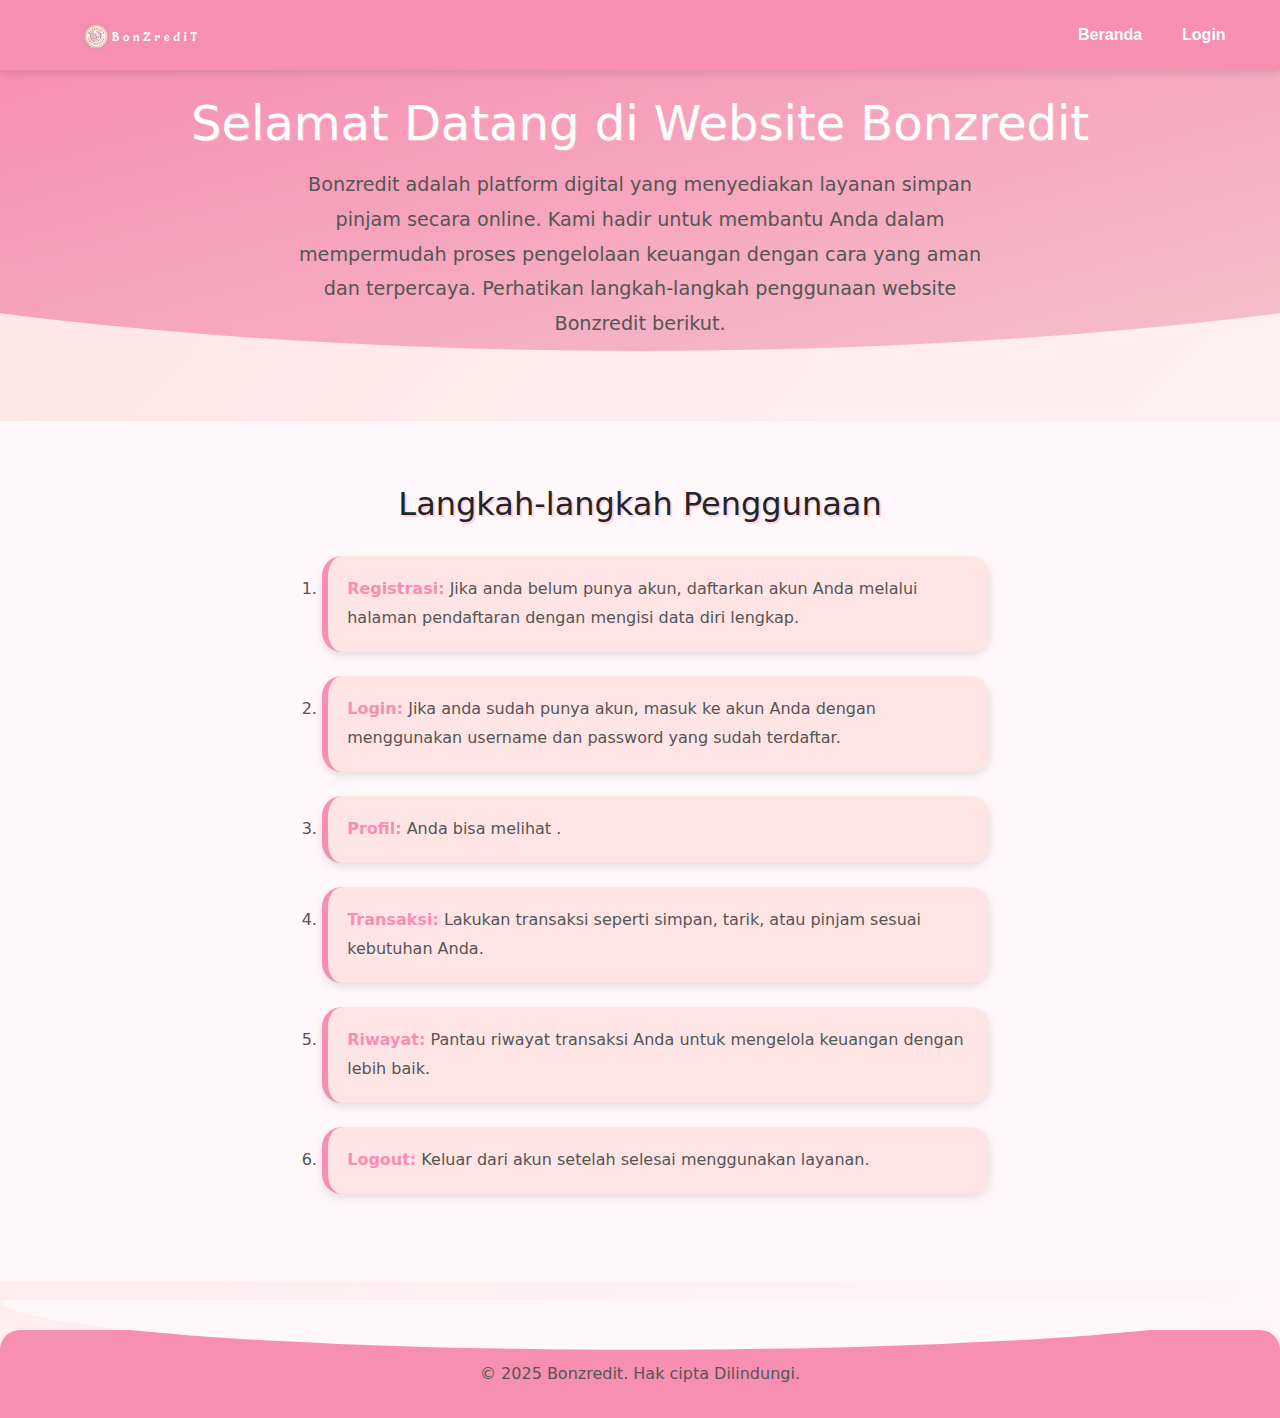
==== index.html @ b8ae23ed "Add files via upload" ====
<!DOCTYPE html>
<html lang="en">
<head>
    <meta charset="UTF-8">
    <meta name="viewport" content="width=device-width, initial-scale=1.0">
    <link rel="stylesheet" href="hme.css">
    <link rel="stylesheet" href="https://cdn.jsdelivr.net/npm/bootstrap@5.3.0/dist/css/bootstrap.min.css">
    <link rel="icon" href="favicon.ico" type="image/x-icon">
    <title>Bonzredit</title>
</head>
<body>
    <nav class="navbar navbar-expand-lg navbar-light">
        <div class="container">
            <a class="navbar-brand" href="home.html">
                <img src="5 (2).png" alt="Logo" width="100">
            </a>
            <button class="navbar-toggler" type="button" data-bs-toggle="collapse" data-bs-target="#navbarNav" aria-controls="navbarNav" aria-expanded="false" aria-label="Toggle navigation">
                <span class="navbar-toggler-icon" ></span>
            </button>
            <div class="collapse navbar-collapse" id="navbarNav">
                <ul class="navbar-nav ms-auto">
                    <li class="nav-item">
                        <a class="nav-link" href="index.html">Beranda</a>
                    </li>
                    <li class="nav-item">
                        <a class="nav-link" href="signin.html">Login</a>
                    </li>
                </ul>
            </div>
        </div>
    </nav>

    <div id="beranda" class="content section">
        <header>
            <h1>Selamat Datang di Website Bonzredit</h1>
            <p>Bonzredit adalah platform digital yang menyediakan layanan simpan pinjam secara online. Kami hadir untuk membantu Anda dalam mempermudah proses pengelolaan keuangan dengan cara yang aman dan terpercaya. Perhatikan langkah-langkah penggunaan website Bonzredit berikut.</p>
        </header>
    </div>

    <div id="langkah" class="content section">
    <div class="steps">
        <h2>Langkah-langkah Penggunaan</h2>
        <ol>
            <li><span>Registrasi:</span> Jika anda belum punya akun, daftarkan akun Anda melalui halaman pendaftaran dengan mengisi data diri lengkap.</li>
            <li><span>Login:</span> Jika anda sudah punya akun, masuk ke akun Anda dengan menggunakan username dan password yang sudah terdaftar.</li>
            <li><span>Profil:</span> Anda bisa melihat .</li>
            <li><span>Transaksi:</span> Lakukan transaksi seperti simpan, tarik, atau pinjam sesuai kebutuhan Anda.</li>
            <li><span>Riwayat:</span> Pantau riwayat transaksi Anda untuk mengelola keuangan dengan lebih baik.</li>
            <li><span>Logout:</span> Keluar dari akun setelah selesai menggunakan layanan.</li>
        </ol>
    </div>
    </div>

    <footer>
        <p>&copy; 2025 Bonzredit. Hak cipta Dilindungi.</p>
    </footer>

    <script src="https://cdn.jsdelivr.net/npm/bootstrap@5.3.0/dist/js/bootstrap.bundle.min.js"></script>   
</body>
</html>
---- hme.css ----
body {
    font-family: 'Poppins', sans-serif;
    margin: 0;
    padding: 0;
    background: linear-gradient(to bottom right, #ffe4e6, #fff7fa);
    color: #333;
    overflow-x: hidden;
}

h1, h2, h3 {
    color: #ea296c;
    text-shadow: 1px 1px #ffb3c1;
}

h1{
    margin-top:-40px;
}

p, li {
    color: #555;
}

a {
    text-decoration: none;
    color: inherit;
}

ul {
    list-style: none;
    padding: 0;
    margin: 0;
}

/* Navbar */
body {
    font-family: 'Poppins', sans-serif;
    background-color: #fbe0f8; 
    color: #333;
    margin: 0;
    padding: 0;
}

/* Styling untuk navbar */
.navbar {
    padding: 15px;
    display: flex;
    justify-content: space-between;
    align-items: center;
    background: #f78fb3;
    box-shadow: 0 4px 8px rgba(0, 0, 0, 0.1);
    position: sticky;
    top: 0;
    z-index: 1000;
}

.navbar-brand img {
    width: 120px;
    transition: transform 0.3s ease;
}

.navbar-brand img:hover {
    transform: scale(1.1) rotate(5deg); /* Cute hover effect */
}

#navbarNav ul {
    display: flex;
    gap: 0.7rem;
    margin-top: 1px;
    margin-right: -42px;
}

#navbarNav ul li a {
    color: white;
    font-weight: 650;
    padding: 0.9rem;
    border-radius: 50px;
    transition: background 0.3s ease;
    font-family: 'Poppins', sans-serif;
}

#navbarNav ul li a:hover {
    background: rgba(255, 255, 255, 0.3);
}

/* isi */
#beranda {
    text-align: center;
    padding: 5rem 2rem;

    background: linear-gradient(to bottom right, #f78fb3, #f5c5ce);
    color: white;
    clip-path: ellipse(100% 80% at 50% 0%);
}

#beranda header h1 {
    font-size: 3rem;
    margin-bottom: 1rem;
    animation: fadeInDown 1s ease-in-out;
    margin-top: -55px;
}

#beranda header p {
    font-size: 1.2rem;
    line-height: 1.8;
    max-width: 700px;
    margin: 0 auto;
    animation: fadeInUp 1s ease-in-out;
}

/* Steps  */
#langkah {
    padding: 4rem 2rem;
    background: #fff7fa;
}

#langkah h2 {
    text-align: center;
    margin-bottom: 2rem;
    font-size: 2rem;
    text-shadow: 2px 2px #ffd3dd;
}

.steps ol {
    max-width: 700px;
    margin: 0 auto;
    font-size: 1rem;
    line-height: 1.8;
}

.steps li {
    margin-bottom: 1.5rem;
    padding: 1.2rem;
    background: #ffe4e6;
    border-left: 6px solid #f78fb3;
    border-radius: 20px;
    box-shadow: 0 4px 8px rgba(0, 0, 0, 0.1);
    transition: transform 0.3s ease, background 0.3s ease;
}

.steps li:hover {
    transform: translateX(10px);
    background: #ffd9e1;
}

.steps li span {
    font-weight: bold;
    color: #f78fb3;
}

/* Footer */
footer {
    text-align: center;
    background: #f78fb3;
    color: white;
    padding: 2rem 1rem;
    margin-top: 3rem;
    border-radius: 20px 20px 0 0;
    position: relative;
}

footer::before {
    content: "";
    position: absolute;
    top: -30px;
    left: 0;
    width: 100%;
    height: 50px;
    background: #fff7fa;
    clip-path: ellipse(50% 100% at 50% 0%);
}

footer p {
    font-size: 1rem;
    margin: 0;
}

/* Animations */
@keyframes fadeInDown {
    0% {
        opacity: 0;
        transform: translateY(-20px);
    }
    100% {
        opacity: 1;
        transform: translateY(0);
    }
}

@keyframes fadeInUp {
    0% {
        opacity: 0;
        transform: translateY(20px);
    }
    100% {
        opacity: 1;
        transform: translateY(0);
    }
}

/* Responsive */
@media (max-width: 768px) {
    #beranda header h1 {
        font-size: 3rem;
        margin-bottom: 1rem;
        animation: fadeInDown 1s ease-in-out;
        margin-top: -55px;
    }

    nav ul.show {
        display: flex;
    }

    .menu-toggle {
        display: block;
    }

    #beranda header h1 {
        font-size: 2rem;
    }

    #beranda header p {
        font-size: 1rem;
        margin-bottom: 40px;
    }
}

@media (max-width: 480px) {
    #beranda header h1 {
        font-size: 3rem;
        margin-bottom: rem;
        animation: fadeInDown 1s ease-in-out;
        margin-top: -55px;
    }

    nav ul.show {
        display: flex;
    }

    .menu-toggle {
        display: block;
    }

    #beranda header h1 {
        font-size: 1.5rem;
    }

    #beranda header p {
        font-size: 0.9rem;
        margin-bottom: 40px;
    }

}
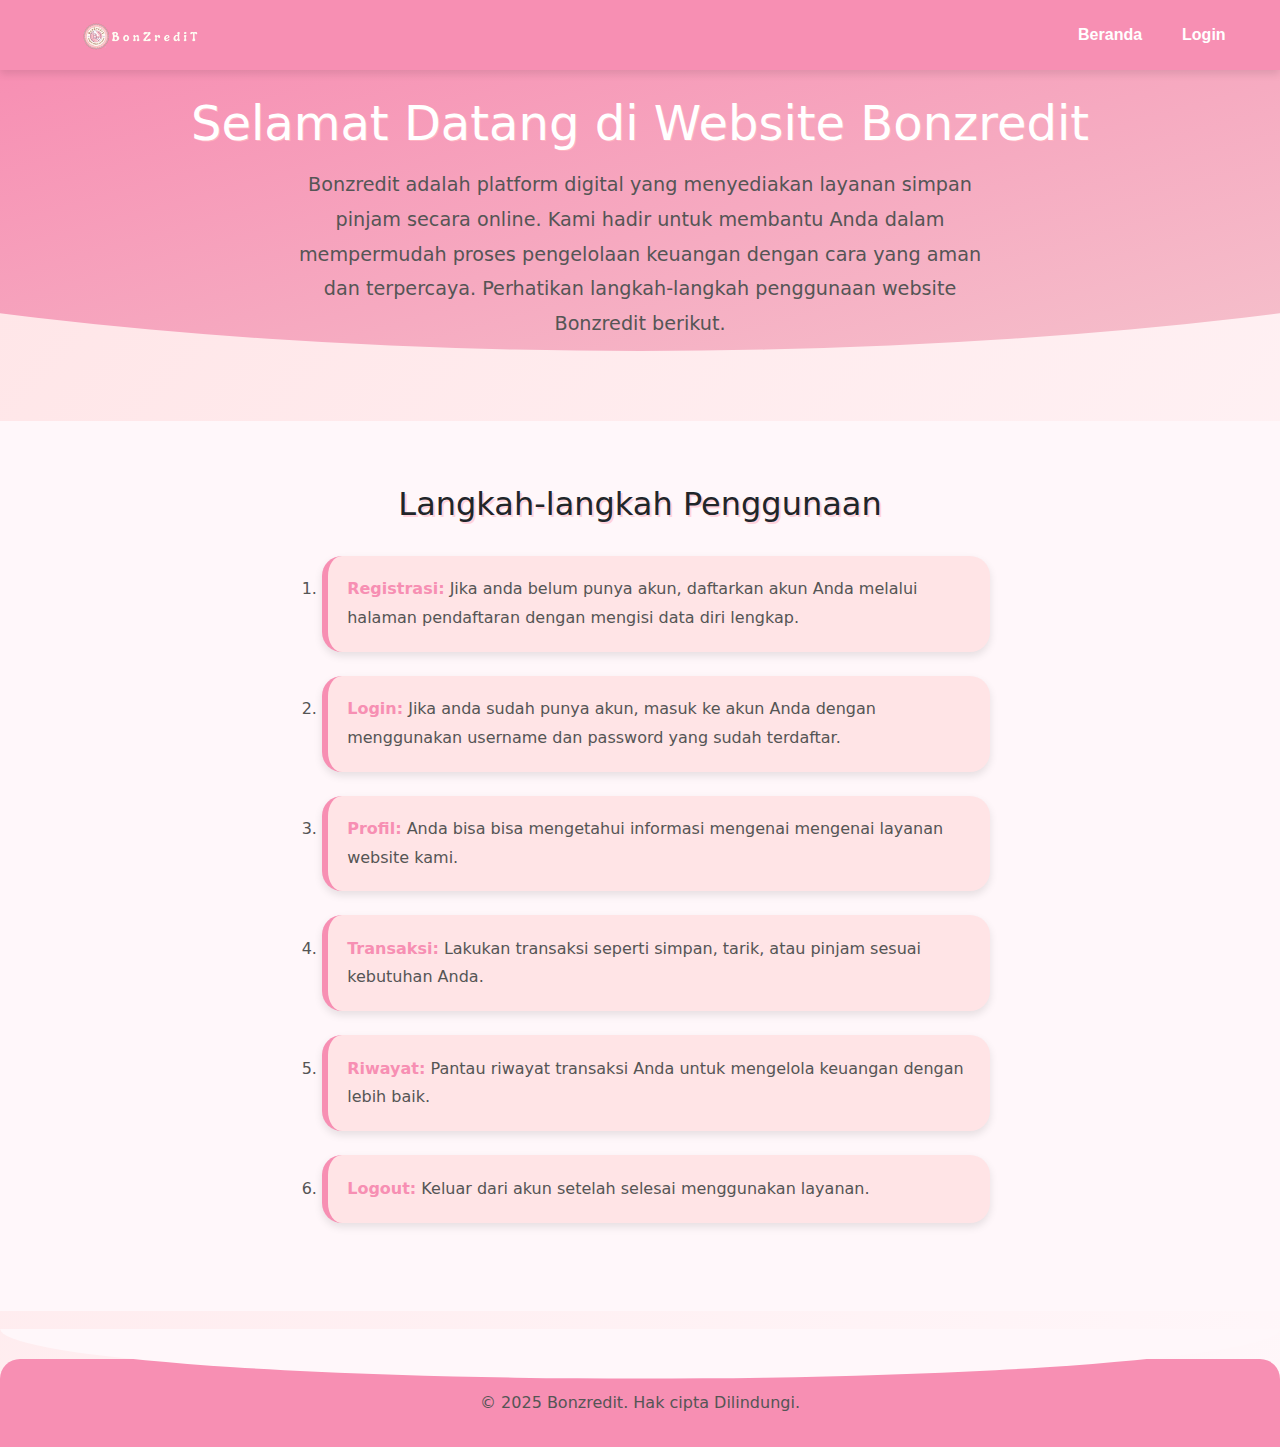
==== commit 75a27cf0: "Update index.html" ====
--- a/index.html
+++ b/index.html
@@ -43,7 +43,7 @@
         <ol>
             <li><span>Registrasi:</span> Jika anda belum punya akun, daftarkan akun Anda melalui halaman pendaftaran dengan mengisi data diri lengkap.</li>
             <li><span>Login:</span> Jika anda sudah punya akun, masuk ke akun Anda dengan menggunakan username dan password yang sudah terdaftar.</li>
-            <li><span>Profil:</span> Anda bisa melihat .</li>
+            <li><span>Profil:</span> Anda bisa bisa mengetahui informasi mengenai mengenai layanan website kami.</li>
             <li><span>Transaksi:</span> Lakukan transaksi seperti simpan, tarik, atau pinjam sesuai kebutuhan Anda.</li>
             <li><span>Riwayat:</span> Pantau riwayat transaksi Anda untuk mengelola keuangan dengan lebih baik.</li>
             <li><span>Logout:</span> Keluar dari akun setelah selesai menggunakan layanan.</li>
